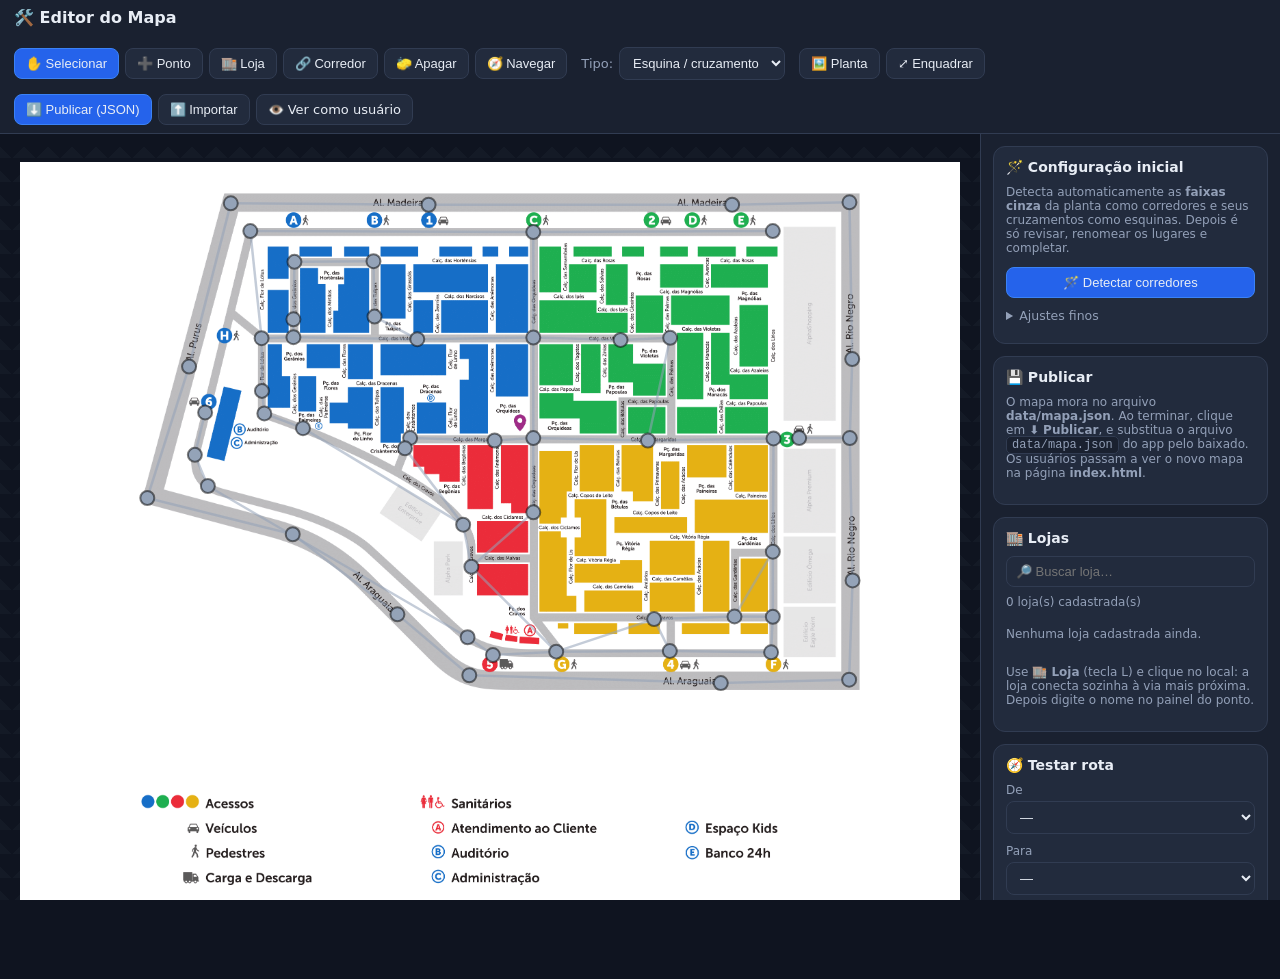
==== editor.html @ 76f32d06 "Versão inicial: navegação do shopping (editor + página do usuário) Editor com detecção automática de" ====
<!DOCTYPE html>
<html lang="pt-BR">
<head>
  <meta charset="UTF-8" />
  <meta name="viewport" content="width=device-width, initial-scale=1.0" />
  <title>Editor · Navegação do Shopping</title>
  <link rel="stylesheet" href="style.css" />
</head>
<body data-mode="editor">
  <header class="topbar">
    <div class="brand">🛠️ Editor do Mapa</div>

    <div class="toolbar">
      <div class="tool-group" role="group" aria-label="Ferramentas">
        <button class="tool" data-mode="select" title="Selecionar / mover pontos (V)">✋ Selecionar</button>
        <button class="tool" data-mode="addNode" title="Adicionar ponto (A)">➕ Ponto</button>
        <button class="tool" data-mode="addStore" title="Cadastrar loja: clique no local (L)">🏬 Loja</button>
        <button class="tool" data-mode="connect" title="Ligar corredor entre dois pontos (C)">🔗 Corredor</button>
        <button class="tool" data-mode="erase" title="Apagar pontos: clique ou arraste uma caixa (E)">🧽 Apagar</button>
        <button class="tool" data-mode="navigate" title="Traçar rota (N)">🧭 Navegar</button>
      </div>

      <div class="tool-group type-picker" title="Tipo do próximo ponto">
        <label for="node-type">Tipo:</label>
        <select id="node-type">
          <option value="corner">Esquina / cruzamento</option>
          <option value="store">Loja / ponto</option>
          <option value="plaza">Praça</option>
          <option value="entrance">Entrada</option>
        </select>
      </div>

      <div class="tool-group">
        <button id="btn-load-image" title="Trocar a planta do shopping">🖼️ Planta</button>
        <button id="btn-fit" title="Enquadrar (F)">⤢ Enquadrar</button>
      </div>

      <div class="tool-group">
        <button id="btn-export" class="primary" title="Baixar o mapa (JSON) para publicar">⬇️ Publicar (JSON)</button>
        <button id="btn-import" title="Abrir um mapa (JSON)">⬆️ Importar</button>
        <a class="linkbtn" href="index.html" title="Abrir a página do usuário">👁️ Ver como usuário</a>
      </div>
    </div>
  </header>

  <main class="workspace">
    <div class="canvas-wrap">
      <canvas id="map-canvas"></canvas>
      <div id="empty-hint" class="empty-hint">
        <p>Carregando a planta…</p>
        <button id="btn-load-image-2">🖼️ Carregar planta</button>
        <p class="muted">Depois use <strong>➕ Ponto</strong> para marcar lugares e <strong>🔗 Corredor</strong> para ligá-los.</p>
      </div>
      <div id="status" class="status"></div>
    </div>

    <aside class="sidebar">
      <!-- CONFIGURAÇÃO INICIAL (detecção automática) -->
      <section class="panel">
        <h2>🪄 Configuração inicial</h2>
        <p class="muted small" style="margin-top:0">
          Detecta automaticamente as <strong>faixas cinza</strong> da planta como
          corredores e seus cruzamentos como esquinas. Depois é só revisar,
          renomear os lugares e completar.
        </p>
        <div class="row">
          <button id="btn-autodetect" class="primary">🪄 Detectar corredores</button>
        </div>
        <details class="advanced">
          <summary>Ajustes finos</summary>
          <label class="field">
            <span>Tolerância de cinza <b id="v-sattol"></b></span>
            <input type="range" id="det-sattol" min="5" max="80" step="1" value="30" />
          </label>
          <label class="field">
            <span>Brilho mínimo <b id="v-graymin"></b></span>
            <input type="range" id="det-graymin" min="0" max="255" step="1" value="110" />
          </label>
          <label class="field">
            <span>Brilho máximo <b id="v-graymax"></b></span>
            <input type="range" id="det-graymax" min="0" max="255" step="1" value="210" />
          </label>
          <label class="field">
            <span>Simplificação <b id="v-eps"></b></span>
            <input type="range" id="det-eps" min="1" max="20" step="1" value="6" />
          </label>
          <label class="field">
            <span>Remover farpas <b id="v-prune"></b></span>
            <input type="range" id="det-prune" min="0" max="40" step="1" value="14" />
          </label>
          <p class="muted small">Mexa e clique em <strong>Detectar</strong> de novo. Isso substitui os pontos atuais.</p>
        </details>
      </section>

      <!-- PUBLICAÇÃO -->
      <section class="panel">
        <h2>💾 Publicar</h2>
        <p class="muted small" style="margin-top:0">
          O mapa mora no arquivo <strong>data/mapa.json</strong>. Ao terminar,
          clique em <strong>⬇️ Publicar</strong>, e substitua o arquivo
          <code>data/mapa.json</code> do app pelo baixado. Os usuários passam
          a ver o novo mapa na página <strong>index.html</strong>.
        </p>
      </section>

      <!-- LOJAS -->
      <section class="panel">
        <h2>🏬 Lojas</h2>
        <input type="text" id="store-search" placeholder="🔎 Buscar loja…" />
        <p class="muted small" id="store-count" style="margin:8px 0 6px"></p>
        <div id="store-list"></div>
        <p class="muted small">Use <strong>🏬 Loja</strong> (tecla L) e clique no local: a loja conecta sozinha à via mais próxima. Depois digite o nome no painel do ponto.</p>
      </section>

      <!-- PROPRIEDADES DO PONTO SELECIONADO -->
      <section class="panel" id="props-panel" hidden>
        <h2>📍 Ponto selecionado</h2>
        <label class="field">
          <span>Nome</span>
          <input type="text" id="node-name" placeholder="Ex.: Praça de Alimentação" />
        </label>
        <label class="field">
          <span>Tipo</span>
          <select id="node-type-edit">
            <option value="corner">Esquina / cruzamento</option>
            <option value="store">Loja / ponto</option>
            <option value="plaza">Praça</option>
            <option value="entrance">Entrada</option>
          </select>
        </label>
        <div class="row">
          <button id="btn-delete-node" class="danger">🗑️ Excluir ponto</button>
        </div>
        <p class="muted small">Só pontos <strong>com nome</strong> aparecem na lista do usuário. Dica: arraste para reposicionar; <kbd>Del</kbd> exclui.</p>
      </section>

      <!-- ROTA (teste) -->
      <section class="panel">
        <h2>🧭 Testar rota</h2>
        <label class="field">
          <span>De</span>
          <select id="route-from"></select>
        </label>
        <label class="field">
          <span>Para</span>
          <select id="route-to"></select>
        </label>
        <div class="row">
          <button id="btn-route" class="primary">Traçar rota</button>
          <button id="btn-clear-route">Limpar</button>
        </div>
        <div id="route-info" class="route-info muted">Escolha origem e destino.</div>
      </section>

      <!-- LEGENDA / AJUDA -->
      <section class="panel">
        <h2>ℹ️ Como usar</h2>
        <ul class="help">
          <li><strong>➕ Ponto</strong>: clique na planta para marcar um lugar.</li>
          <li><strong>🏬 Loja</strong>: clique no local da loja — ela conecta sozinha à via mais próxima. Depois dê o nome (só lojas com nome aparecem pro usuário).</li>
          <li><strong>🔗 Corredor</strong>: clique em dois pontos para ligá-los. Clicando num <strong>lugar vazio</strong>, cria um ponto ali e já liga — assim você desenha corredores novos e estende para áreas não detectadas. <kbd>Esc</kbd> encerra o traçado.</li>
          <li><strong>✋ Selecionar</strong>: arraste pontos ou o fundo (pan). Roda do mouse dá zoom.</li>
          <li><strong>🧽 Apagar</strong>: clique num ponto para excluir, ou arraste uma <strong>caixa</strong> para apagar vários de uma vez. <strong>Botão direito</strong> exclui um ponto em qualquer modo; <kbd>Del</kbd> exclui o selecionado.</li>
          <li><strong>🧭 Navegar</strong>: clique num ponto de origem e depois no destino.</li>
        </ul>
        <div class="legend">
          <span><i class="dot corner"></i> Esquina</span>
          <span><i class="dot store"></i> Loja</span>
          <span><i class="dot plaza"></i> Praça</span>
          <span><i class="dot entrance"></i> Entrada</span>
        </div>
        <p class="muted small" id="counts"></p>
      </section>
    </aside>
  </main>

  <!-- inputs escondidos -->
  <input type="file" id="file-image" accept="image/*" hidden />
  <input type="file" id="file-import" accept="application/json,.json" hidden />

  <script src="pathfinding.js"></script>
  <script src="autodetect.js"></script>
  <script src="app.js"></script>
</body>
</html>
---- style.css ----
:root {
  --bg: #0f1420;
  --panel: #1a2130;
  --panel-2: #222b3d;
  --line: #313c52;
  --text: #e8edf5;
  --muted: #93a0b8;
  --accent: #3b82f6;
  --accent-2: #2563eb;
  --danger: #ef4444;
  --ok: #22c55e;

  --corner: #94a3b8;
  --store: #38bdf8;
  --plaza: #34d399;
  --entrance: #f59e0b;
}

* { box-sizing: border-box; }

html, body {
  margin: 0;
  height: 100%;
  font-family: system-ui, "Segoe UI", Roboto, sans-serif;
  background: var(--bg);
  color: var(--text);
  overflow: hidden;
}

/* ---------- Topbar ---------- */
.topbar {
  display: flex;
  align-items: center;
  gap: 20px;
  padding: 8px 14px;
  background: var(--panel);
  border-bottom: 1px solid var(--line);
  flex-wrap: wrap;
}
.brand { font-weight: 700; font-size: 16px; white-space: nowrap; }

.toolbar { display: flex; gap: 14px; flex-wrap: wrap; align-items: center; }
.tool-group { display: flex; gap: 6px; align-items: center; }
.type-picker label { color: var(--muted); font-size: 13px; }

button {
  background: var(--panel-2);
  color: var(--text);
  border: 1px solid var(--line);
  border-radius: 8px;
  padding: 7px 11px;
  font-size: 13px;
  cursor: pointer;
  transition: background .15s, border-color .15s;
  white-space: nowrap;
}
button:hover { background: #2b364d; }
button.tool.active { background: var(--accent-2); border-color: var(--accent); }
button.primary { background: var(--accent-2); border-color: var(--accent); }
button.primary:hover { background: var(--accent); }
button.danger { border-color: #5a2a2a; color: #ffb4b4; }
button.danger:hover { background: #3a1f1f; }

.linkbtn {
  display: inline-flex;
  align-items: center;
  background: var(--panel-2);
  color: var(--text);
  border: 1px solid var(--line);
  border-radius: 8px;
  padding: 7px 11px;
  font-size: 13px;
  text-decoration: none;
  white-space: nowrap;
}
.linkbtn:hover { background: #2b364d; }

code {
  background: var(--panel);
  border: 1px solid var(--line);
  border-radius: 5px;
  padding: 1px 5px;
  font-size: 12px;
}

select, input[type="text"] {
  background: var(--panel-2);
  color: var(--text);
  border: 1px solid var(--line);
  border-radius: 8px;
  padding: 7px 9px;
  font-size: 13px;
  width: 100%;
}

/* ---------- Workspace ---------- */
.workspace {
  display: flex;
  height: calc(100vh - 55px);
}
.canvas-wrap {
  position: relative;
  flex: 1;
  min-width: 0;
  background:
    linear-gradient(45deg, #141a26 25%, transparent 25%) 0 0/24px 24px,
    linear-gradient(-45deg, #141a26 25%, transparent 25%) 0 0/24px 24px,
    var(--bg);
}
canvas { display: block; width: 100%; height: 100%; cursor: crosshair; }

.status {
  position: absolute;
  left: 12px;
  bottom: 12px;
  background: rgba(0,0,0,.55);
  border: 1px solid var(--line);
  border-radius: 8px;
  padding: 6px 10px;
  font-size: 12px;
  color: var(--muted);
  pointer-events: none;
  max-width: 70%;
}

.empty-hint {
  position: absolute;
  inset: 0;
  display: flex;
  flex-direction: column;
  align-items: center;
  justify-content: center;
  gap: 12px;
  text-align: center;
  color: var(--muted);
  padding: 20px;
}
.empty-hint p { margin: 0; }

/* ---------- Sidebar ---------- */
.sidebar {
  width: 300px;
  flex-shrink: 0;
  background: var(--panel);
  border-left: 1px solid var(--line);
  overflow-y: auto;
  padding: 12px;
}
.panel {
  background: var(--panel-2);
  border: 1px solid var(--line);
  border-radius: 12px;
  padding: 12px;
  margin-bottom: 12px;
}
.panel h2 { margin: 0 0 10px; font-size: 14px; }

.field { display: block; margin-bottom: 10px; }
.field > span { display: block; font-size: 12px; color: var(--muted); margin-bottom: 4px; }
.row { display: flex; gap: 8px; }
.row button { flex: 1; }

.route-info {
  margin-top: 10px;
  font-size: 13px;
  line-height: 1.5;
}
.route-info.ok { color: var(--text); }
.route-info b { color: var(--ok); }

.advanced { margin-top: 10px; }
.advanced > summary {
  cursor: pointer;
  font-size: 12.5px;
  color: var(--muted);
  user-select: none;
  margin-bottom: 8px;
}
.advanced .field > span { display: flex; justify-content: space-between; }
.advanced .field > span b { color: var(--text); font-weight: 600; }
input[type="range"] {
  width: 100%;
  accent-color: var(--accent);
  background: transparent;
}

/* Lista de lojas */
#store-list { display: flex; flex-direction: column; gap: 5px; max-height: 240px; overflow-y: auto; }
.store-item { display: flex; gap: 6px; }
.store-go {
  flex: 1;
  text-align: left;
  overflow: hidden;
  text-overflow: ellipsis;
  white-space: nowrap;
}
.store-del { flex: 0 0 auto; padding: 6px 9px; }

.muted { color: var(--muted); }
.small { font-size: 12px; }
kbd {
  background: var(--panel);
  border: 1px solid var(--line);
  border-bottom-width: 2px;
  border-radius: 5px;
  padding: 1px 5px;
  font-size: 11px;
}

.help { margin: 0 0 10px; padding-left: 18px; font-size: 12.5px; line-height: 1.55; color: var(--muted); }
.help strong { color: var(--text); }

.legend { display: flex; flex-wrap: wrap; gap: 10px 14px; font-size: 12px; color: var(--muted); }
.legend span { display: flex; align-items: center; gap: 5px; }
.dot { width: 11px; height: 11px; border-radius: 50%; display: inline-block; }
.dot.corner { background: var(--corner); }
.dot.store { background: var(--store); }
.dot.plaza { background: var(--plaza); }
.dot.entrance { background: var(--entrance); }

#counts { margin: 10px 0 0; }
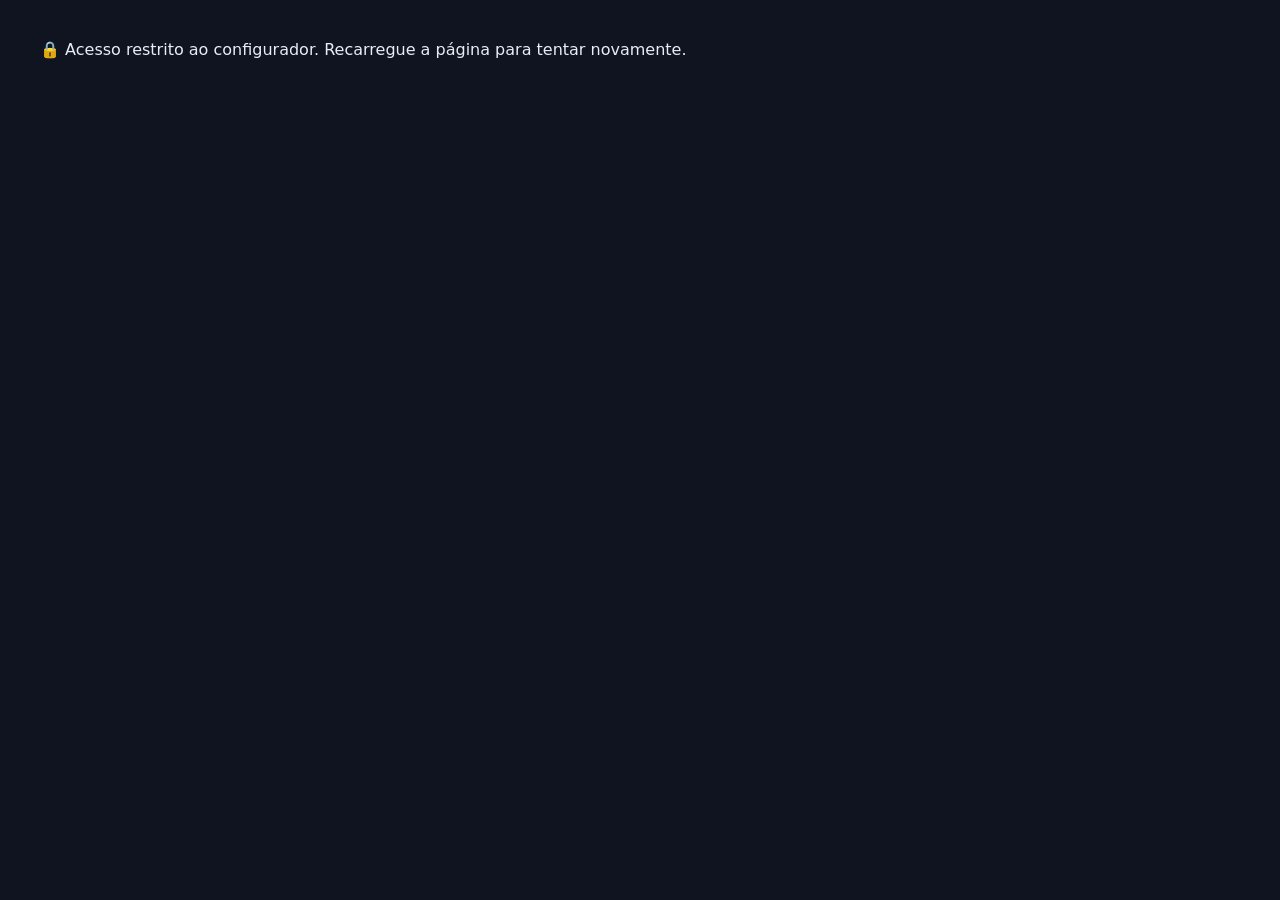
==== commit bc2c0de5: "Mapa-base com corredores + senha no editor - Gera data/mapa.json com a malha de corredores já detect" ====
--- a/editor.html
+++ b/editor.html
@@ -178,8 +178,35 @@
   <input type="file" id="file-image" accept="image/*" hidden />
   <input type="file" id="file-import" accept="application/json,.json" hidden />
 
-  <script src="pathfinding.js"></script>
-  <script src="autodetect.js"></script>
-  <script src="app.js"></script>
+  <!-- Gate de senha do configurador. É uma barreira simples (client-side):
+       mantém curiosos fora, mas não é segurança forte. Para trocar a senha,
+       altere a constante SENHA abaixo e publique. -->
+  <script>
+  (function () {
+    const SENHA = "mapa2026";     // ← TROQUE AQUI a senha do configurador
+    const KEY = "cfg-auth";
+    function carregarApp() {
+      const arquivos = ["pathfinding.js", "autodetect.js", "app.js"];
+      (function next(i) {
+        if (i >= arquivos.length) return;
+        const s = document.createElement("script");
+        s.src = arquivos[i];
+        s.onload = () => next(i + 1);
+        s.onerror = () => next(i + 1);
+        document.body.appendChild(s);
+      })(0);
+    }
+    if (sessionStorage.getItem(KEY) === "1") { carregarApp(); return; }
+    const tentativa = prompt("🔒 Senha do configurador:");
+    if (tentativa !== null && tentativa === SENHA) {
+      sessionStorage.setItem(KEY, "1");
+      carregarApp();
+    } else {
+      document.body.innerHTML =
+        '<div style="padding:40px;font-family:system-ui;color:#e8edf5;background:#0f1420;min-height:100vh">' +
+        '🔒 Acesso restrito ao configurador. Recarregue a página para tentar novamente.</div>';
+    }
+  })();
+  </script>
 </body>
 </html>
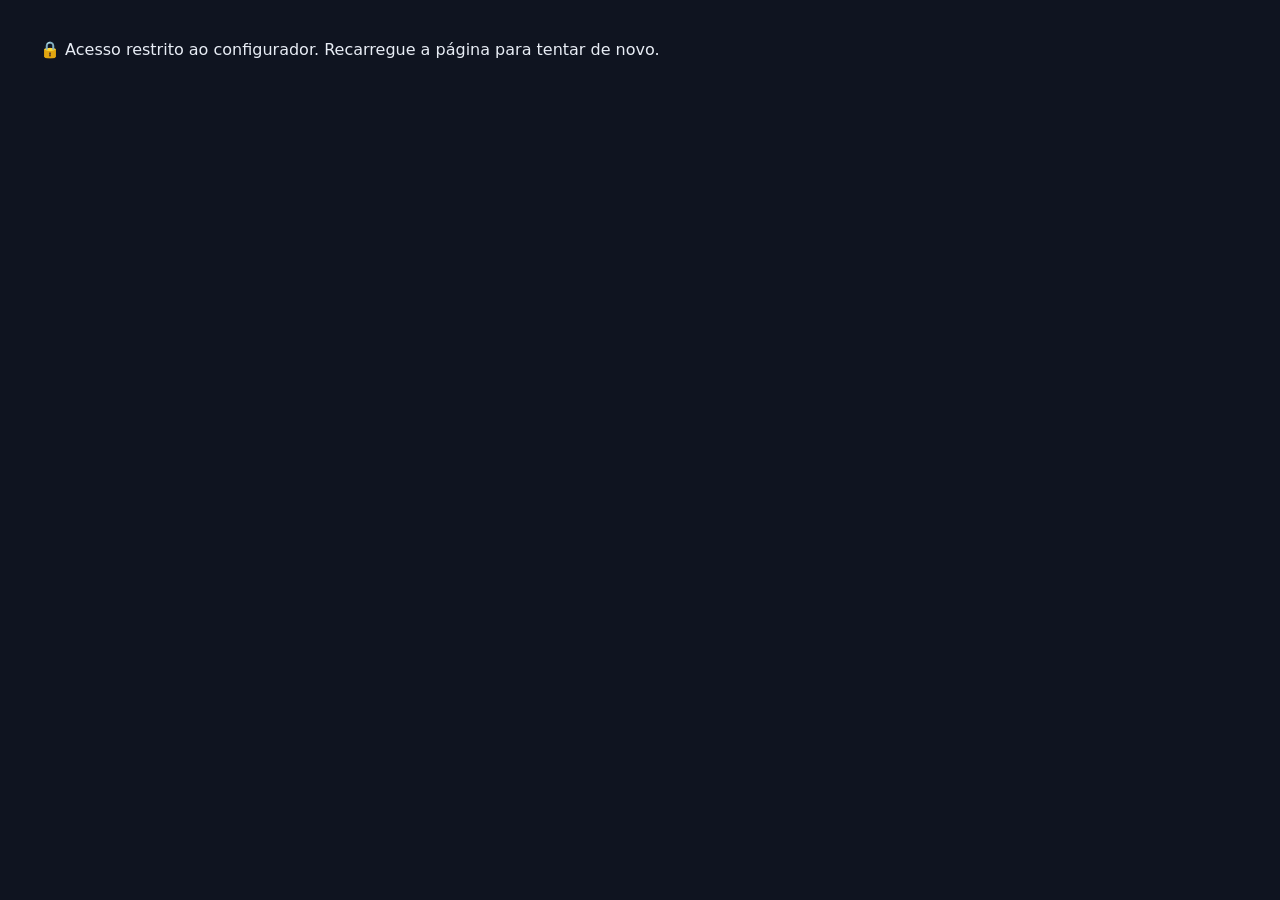
==== commit f69e81d8: "Porteiro: publicação por senha de usuário (sem token no navegador) - porteiro/worker.js: Cloudflare " ====
--- a/editor.html
+++ b/editor.html
@@ -15,6 +15,7 @@
         <button class="tool" data-mode="select" title="Selecionar / mover pontos (V)">✋ Selecionar</button>
         <button class="tool" data-mode="addNode" title="Adicionar ponto (A)">➕ Ponto</button>
         <button class="tool" data-mode="addStore" title="Cadastrar loja: clique no local (L)">🏬 Loja</button>
+        <button class="tool" data-mode="addQR" title="Ponto Você está aqui / QR: clique no local (Q)">📱 QR</button>
         <button class="tool" data-mode="connect" title="Ligar corredor entre dois pontos (C)">🔗 Corredor</button>
         <button class="tool" data-mode="erase" title="Apagar pontos: clique ou arraste uma caixa (E)">🧽 Apagar</button>
         <button class="tool" data-mode="navigate" title="Traçar rota (N)">🧭 Navegar</button>
@@ -27,6 +28,7 @@
           <option value="store">Loja / ponto</option>
           <option value="plaza">Praça</option>
           <option value="entrance">Entrada</option>
+          <option value="qr">Você está aqui (QR)</option>
         </select>
       </div>
 
@@ -36,7 +38,8 @@
       </div>
 
       <div class="tool-group">
-        <button id="btn-export" class="primary" title="Baixar o mapa (JSON) para publicar">⬇️ Publicar (JSON)</button>
+        <button id="btn-publish-live" class="primary" title="Publicar o mapa direto no site (1 clique)">🚀 Publicar ao vivo</button>
+        <button id="btn-export" title="Baixar o mapa (JSON) como backup">⬇️ Baixar JSON</button>
         <button id="btn-import" title="Abrir um mapa (JSON)">⬆️ Importar</button>
         <a class="linkbtn" href="index.html" title="Abrir a página do usuário">👁️ Ver como usuário</a>
       </div>
@@ -94,13 +97,27 @@
 
       <!-- PUBLICAÇÃO -->
       <section class="panel">
-        <h2>💾 Publicar</h2>
-        <p class="muted small" style="margin-top:0">
-          O mapa mora no arquivo <strong>data/mapa.json</strong>. Ao terminar,
-          clique em <strong>⬇️ Publicar</strong>, e substitua o arquivo
-          <code>data/mapa.json</code> do app pelo baixado. Os usuários passam
-          a ver o novo mapa na página <strong>index.html</strong>.
+        <h2>🚀 Publicar</h2>
+        <div class="row">
+          <button id="btn-publish-live-2" class="primary">🚀 Publicar ao vivo</button>
+          <button id="btn-reload-published" title="Puxar a versão mais nova do site para adicionar por cima">🔄 Recarregar publicado</button>
+        </div>
+        <p class="muted small">
+          Envia o mapa direto para o site — o usuário vê em ~1 minuto, sem trocar
+          arquivo nem terminal. Na <strong>primeira vez</strong> pede um
+          <strong>token do GitHub</strong> (com permissão <em>Contents: Read and write</em>
+          neste repositório); ele fica só nesta sessão do navegador.
         </p>
+        <details class="advanced">
+          <summary>Configuração do repositório</summary>
+          <label class="field"><span>Owner (usuário/org)</span><input type="text" id="gh-owner" placeholder="ex.: vitaliano" /></label>
+          <label class="field"><span>Repositório</span><input type="text" id="gh-repo" placeholder="ex.: navegacao-shopping" /></label>
+          <label class="field"><span>Branch</span><input type="text" id="gh-branch" placeholder="main" /></label>
+          <p class="muted small">Preenchido automaticamente no site publicado. Ajuste se estiver rodando localmente.</p>
+        </details>
+        <div class="row" style="margin-top:8px">
+          <button id="btn-export-2">⬇️ Baixar JSON (backup)</button>
+        </div>
       </section>
 
       <!-- LOJAS -->
@@ -134,6 +151,22 @@
         <p class="muted small">Só pontos <strong>com nome</strong> aparecem na lista do usuário. Dica: arraste para reposicionar; <kbd>Del</kbd> exclui.</p>
       </section>
 
+      <!-- QR "VOCÊ ESTÁ AQUI" -->
+      <section class="panel" id="props-qr" hidden>
+        <h2>📱 QR "Você está aqui"</h2>
+        <p class="muted small" style="margin-top:0">Cole este QR no local. Ao escanear, o app abre já com este ponto como <strong>origem</strong>.</p>
+        <div style="text-align:center;margin:8px 0">
+          <img id="qr-img" alt="QR Code" style="width:180px;height:180px;background:#fff;border-radius:8px" />
+        </div>
+        <div class="row">
+          <button id="qr-download">⬇️ QR (PNG)</button>
+          <button id="qr-poster" class="primary">⬇️ Cartaz</button>
+        </div>
+        <label class="field" style="margin-top:10px"><span>Link do QR</span><input type="text" id="qr-link" readonly /></label>
+        <label class="field"><span>Endereço público do site (base)</span><input type="text" id="qr-base" placeholder="https://…/index.html" /></label>
+        <p class="muted small">Dê um <strong>nome</strong> ao ponto (no painel acima) — ele aparece no cartaz e na tela do usuário.</p>
+      </section>
+
       <!-- ROTA (teste) -->
       <section class="panel">
         <h2>🧭 Testar rota</h2>
@@ -158,6 +191,7 @@
         <ul class="help">
           <li><strong>➕ Ponto</strong>: clique na planta para marcar um lugar.</li>
           <li><strong>🏬 Loja</strong>: clique no local da loja — ela conecta sozinha à via mais próxima. Depois dê o nome (só lojas com nome aparecem pro usuário).</li>
+          <li><strong>📱 QR</strong>: clique onde ficará o totem "Você está aqui". Selecione-o para <strong>baixar o QR/cartaz</strong>; ao escanear, a rota já começa desse ponto.</li>
           <li><strong>🔗 Corredor</strong>: clique em dois pontos para ligá-los. Clicando num <strong>lugar vazio</strong>, cria um ponto ali e já liga — assim você desenha corredores novos e estende para áreas não detectadas. <kbd>Esc</kbd> encerra o traçado.</li>
           <li><strong>✋ Selecionar</strong>: arraste pontos ou o fundo (pan). Roda do mouse dá zoom.</li>
           <li><strong>🧽 Apagar</strong>: clique num ponto para excluir, ou arraste uma <strong>caixa</strong> para apagar vários de uma vez. <strong>Botão direito</strong> exclui um ponto em qualquer modo; <kbd>Del</kbd> exclui o selecionado.</li>
@@ -168,6 +202,7 @@
           <span><i class="dot store"></i> Loja</span>
           <span><i class="dot plaza"></i> Praça</span>
           <span><i class="dot entrance"></i> Entrada</span>
+          <span><i class="dot" style="background:#c084fc"></i> Você está aqui (QR)</span>
         </div>
         <p class="muted small" id="counts"></p>
       </section>
@@ -178,15 +213,16 @@
   <input type="file" id="file-image" accept="image/*" hidden />
   <input type="file" id="file-import" accept="application/json,.json" hidden />
 
-  <!-- Gate de senha do configurador. É uma barreira simples (client-side):
-       mantém curiosos fora, mas não é segurança forte. Para trocar a senha,
-       altere a constante SENHA abaixo e publique. -->
+  <!-- Login do configurador via "porteiro" (servidor publicador).
+       Enquanto PORTEIRO_URL estiver vazio, cai no modo antigo (senha local
+       mapa2026), para nada quebrar antes de o porteiro ser configurado.
+       Depois de criar o Worker, cole a URL dele em PORTEIRO_URL. -->
   <script>
-  (function () {
-    const SENHA = "mapa2026";     // ← TROQUE AQUI a senha do configurador
+  window.PORTEIRO_URL = ""; // ← cole aqui a URL do Worker (ex.: https://porteiro-mapa.xxx.workers.dev)
+  (async function () {
     const KEY = "cfg-auth";
     function carregarApp() {
-      const arquivos = ["pathfinding.js", "autodetect.js", "app.js"];
+      const arquivos = ["pathfinding.js", "autodetect.js", "qrcode.js", "app.js"];
       (function next(i) {
         if (i >= arquivos.length) return;
         const s = document.createElement("script");
@@ -196,15 +232,35 @@
         document.body.appendChild(s);
       })(0);
     }
-    if (sessionStorage.getItem(KEY) === "1") { carregarApp(); return; }
-    const tentativa = prompt("🔒 Senha do configurador:");
-    if (tentativa !== null && tentativa === SENHA) {
+    function bloquear(msg) {
+      document.body.innerHTML =
+        '<div style="padding:40px;font-family:system-ui;color:#e8edf5;background:#0f1420;min-height:100vh">' +
+        (msg || "🔒 Acesso restrito ao configurador.") + " Recarregue a página para tentar de novo.</div>";
+    }
+    async function verificar(senha) {
+      if (!window.PORTEIRO_URL) {
+        return senha === "mapa2026" ? { ok: true, name: "Configurador" } : { ok: false };
+      }
+      try {
+        const res = await fetch(window.PORTEIRO_URL, {
+          method: "POST", headers: { "Content-Type": "application/json" },
+          body: JSON.stringify({ action: "verify", password: senha }),
+        });
+        return await res.json();
+      } catch (e) { return { ok: false, error: "rede" }; }
+    }
+
+    if (sessionStorage.getItem(KEY) === "1" && sessionStorage.getItem("cfg-pass")) { carregarApp(); return; }
+    const senha = prompt("🔒 Sua senha do configurador:");
+    if (senha === null) { bloquear(); return; }
+    const r = await verificar(senha);
+    if (r && r.ok) {
       sessionStorage.setItem(KEY, "1");
+      sessionStorage.setItem("cfg-pass", senha);
+      sessionStorage.setItem("cfg-name", r.name || "");
       carregarApp();
     } else {
-      document.body.innerHTML =
-        '<div style="padding:40px;font-family:system-ui;color:#e8edf5;background:#0f1420;min-height:100vh">' +
-        '🔒 Acesso restrito ao configurador. Recarregue a página para tentar novamente.</div>';
+      bloquear(r && r.error === "rede" ? "⚠️ Não consegui falar com o servidor publicador." : "🔒 Senha incorreta.");
     }
   })();
   </script>
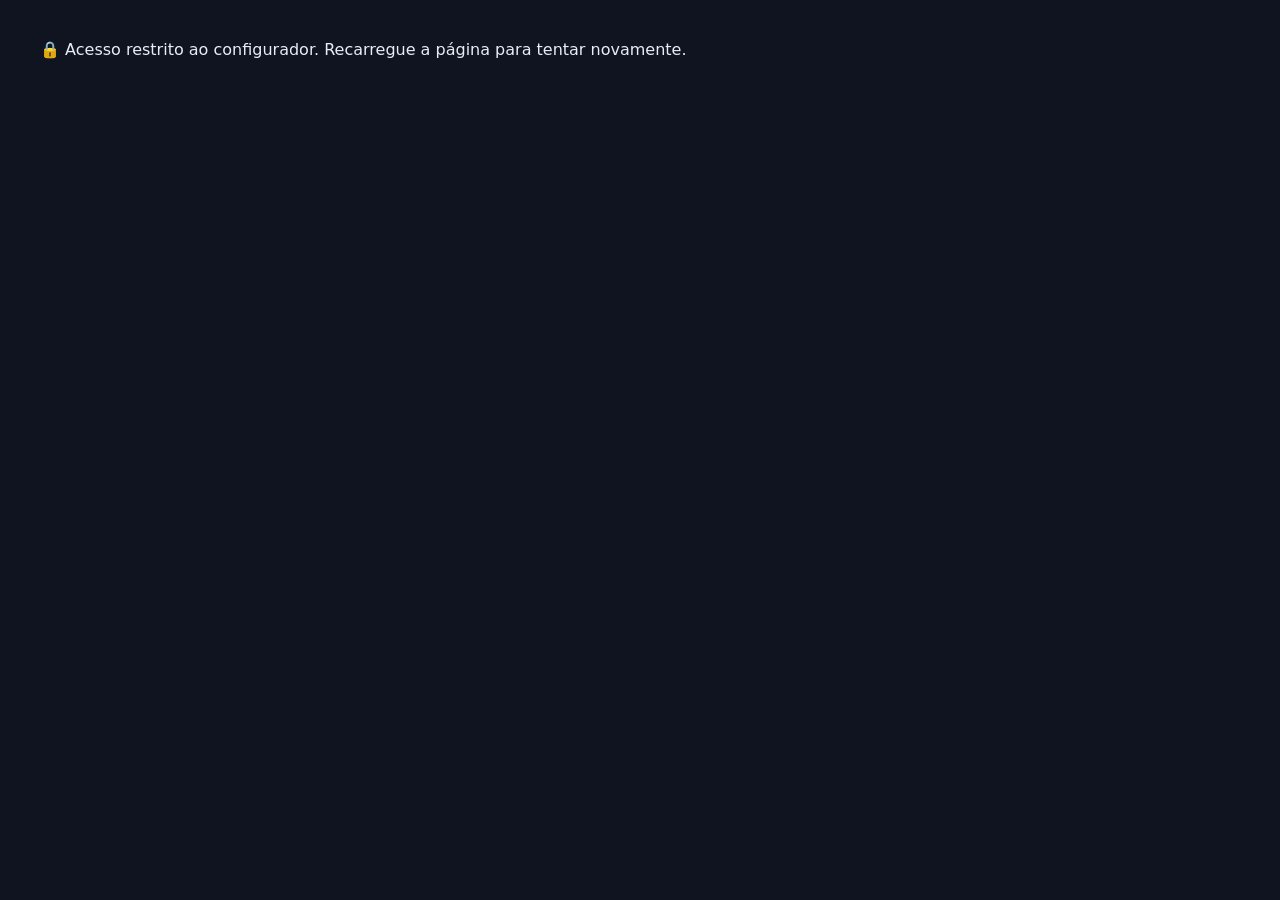
==== commit c93215f9: "Remove porteiro; token de publicação salvo no dispositivo - Desfaz o porteiro (remove porteiro/, rev" ====
--- a/editor.html
+++ b/editor.html
@@ -109,11 +109,12 @@
           neste repositório); ele fica só nesta sessão do navegador.
         </p>
         <details class="advanced">
-          <summary>Configuração do repositório</summary>
+          <summary>Configuração do repositório / token</summary>
           <label class="field"><span>Owner (usuário/org)</span><input type="text" id="gh-owner" placeholder="ex.: vitaliano" /></label>
           <label class="field"><span>Repositório</span><input type="text" id="gh-repo" placeholder="ex.: navegacao-shopping" /></label>
           <label class="field"><span>Branch</span><input type="text" id="gh-branch" placeholder="main" /></label>
-          <p class="muted small">Preenchido automaticamente no site publicado. Ajuste se estiver rodando localmente.</p>
+          <div class="row"><button id="btn-forget-token">🔑 Esquecer token deste dispositivo</button></div>
+          <p class="muted small">O token do GitHub fica salvo <strong>neste dispositivo</strong> (você cola uma vez). Owner/repo são preenchidos automaticamente no site publicado.</p>
         </details>
         <div class="row" style="margin-top:8px">
           <button id="btn-export-2">⬇️ Baixar JSON (backup)</button>
@@ -213,13 +214,11 @@
   <input type="file" id="file-image" accept="image/*" hidden />
   <input type="file" id="file-import" accept="application/json,.json" hidden />
 
-  <!-- Login do configurador via "porteiro" (servidor publicador).
-       Enquanto PORTEIRO_URL estiver vazio, cai no modo antigo (senha local
-       mapa2026), para nada quebrar antes de o porteiro ser configurado.
-       Depois de criar o Worker, cole a URL dele em PORTEIRO_URL. -->
+  <!-- Gate de senha do configurador (client-side). Para trocar a senha,
+       altere a constante SENHA abaixo e publique. -->
   <script>
-  window.PORTEIRO_URL = ""; // ← cole aqui a URL do Worker (ex.: https://porteiro-mapa.xxx.workers.dev)
-  (async function () {
+  (function () {
+    const SENHA = "mapa2026";     // ← senha do configurador
     const KEY = "cfg-auth";
     function carregarApp() {
       const arquivos = ["pathfinding.js", "autodetect.js", "qrcode.js", "app.js"];
@@ -232,35 +231,15 @@
         document.body.appendChild(s);
       })(0);
     }
-    function bloquear(msg) {
+    if (sessionStorage.getItem(KEY) === "1") { carregarApp(); return; }
+    const tentativa = prompt("🔒 Senha do configurador:");
+    if (tentativa !== null && tentativa === SENHA) {
+      sessionStorage.setItem(KEY, "1");
+      carregarApp();
+    } else {
       document.body.innerHTML =
         '<div style="padding:40px;font-family:system-ui;color:#e8edf5;background:#0f1420;min-height:100vh">' +
-        (msg || "🔒 Acesso restrito ao configurador.") + " Recarregue a página para tentar de novo.</div>";
-    }
-    async function verificar(senha) {
-      if (!window.PORTEIRO_URL) {
-        return senha === "mapa2026" ? { ok: true, name: "Configurador" } : { ok: false };
-      }
-      try {
-        const res = await fetch(window.PORTEIRO_URL, {
-          method: "POST", headers: { "Content-Type": "application/json" },
-          body: JSON.stringify({ action: "verify", password: senha }),
-        });
-        return await res.json();
-      } catch (e) { return { ok: false, error: "rede" }; }
-    }
-
-    if (sessionStorage.getItem(KEY) === "1" && sessionStorage.getItem("cfg-pass")) { carregarApp(); return; }
-    const senha = prompt("🔒 Sua senha do configurador:");
-    if (senha === null) { bloquear(); return; }
-    const r = await verificar(senha);
-    if (r && r.ok) {
-      sessionStorage.setItem(KEY, "1");
-      sessionStorage.setItem("cfg-pass", senha);
-      sessionStorage.setItem("cfg-name", r.name || "");
-      carregarApp();
-    } else {
-      bloquear(r && r.error === "rede" ? "⚠️ Não consegui falar com o servidor publicador." : "🔒 Senha incorreta.");
+        '🔒 Acesso restrito ao configurador. Recarregue a página para tentar novamente.</div>';
     }
   })();
   </script>
